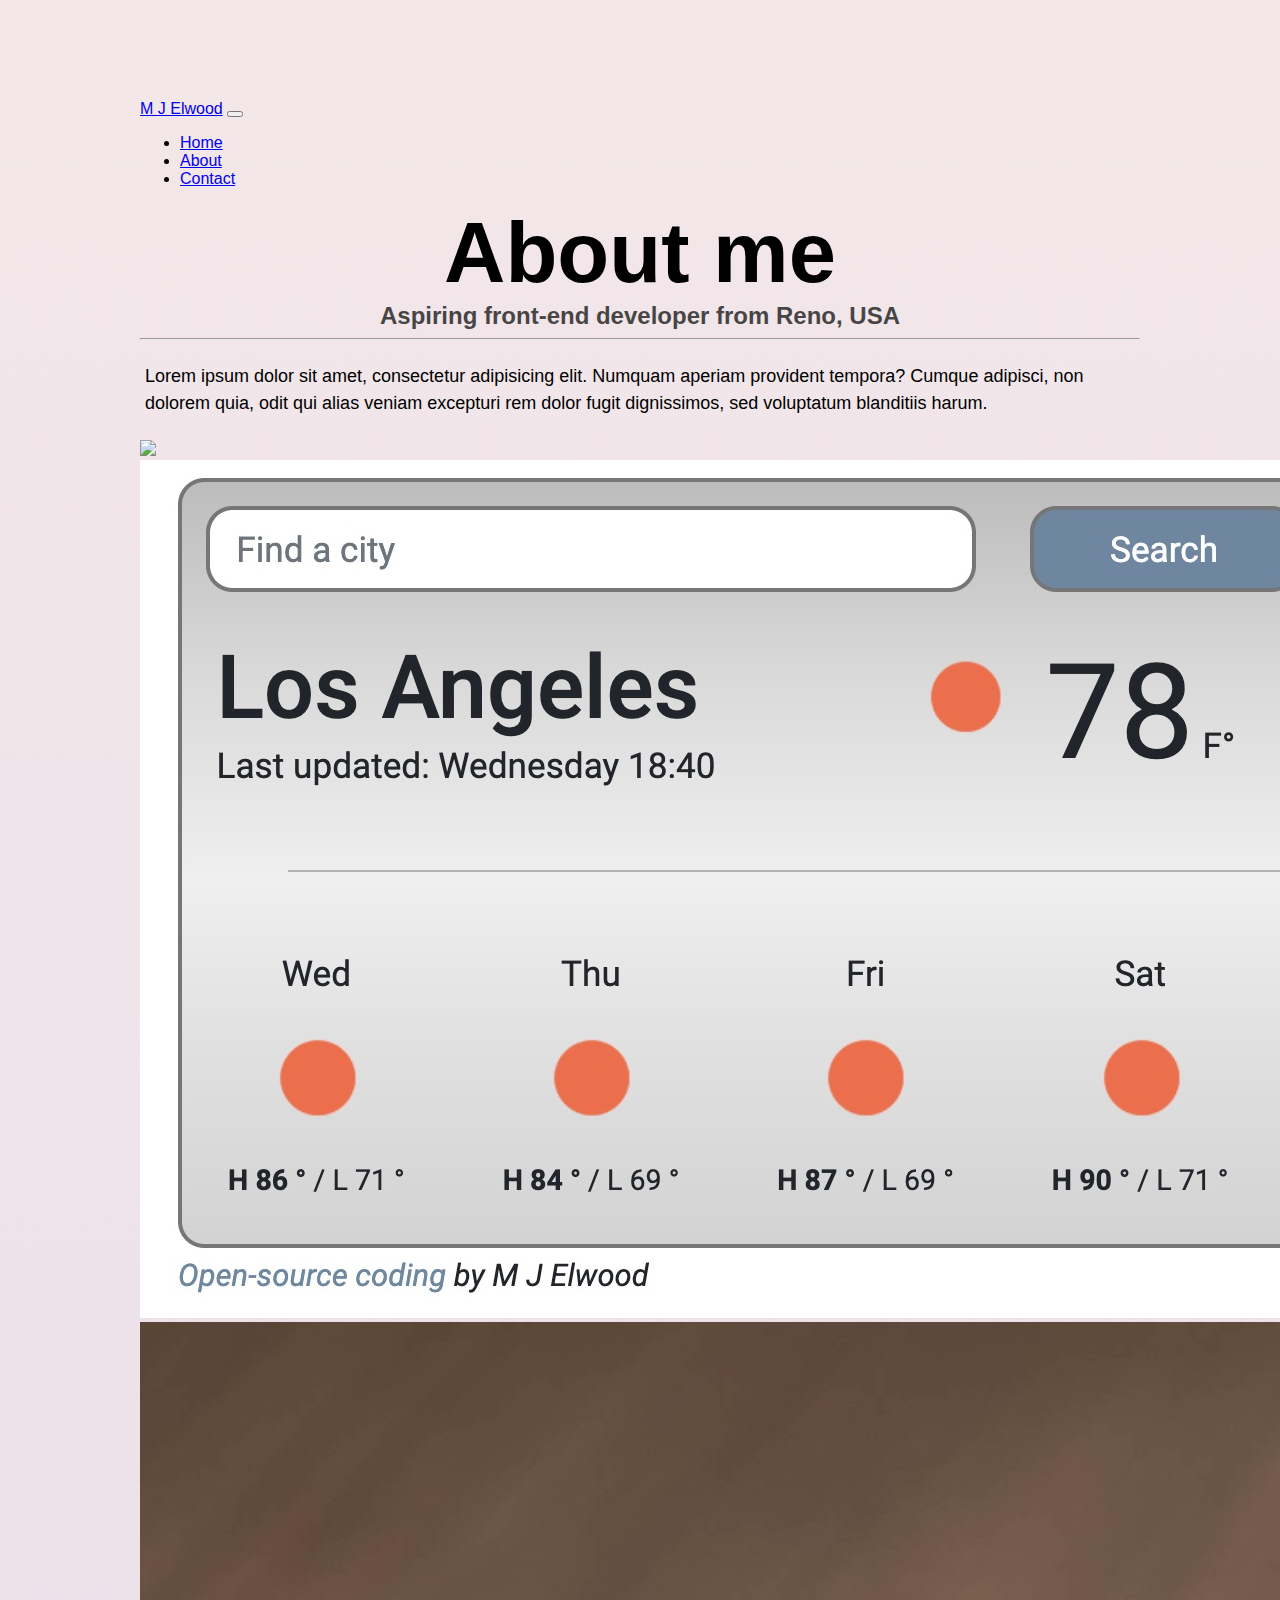
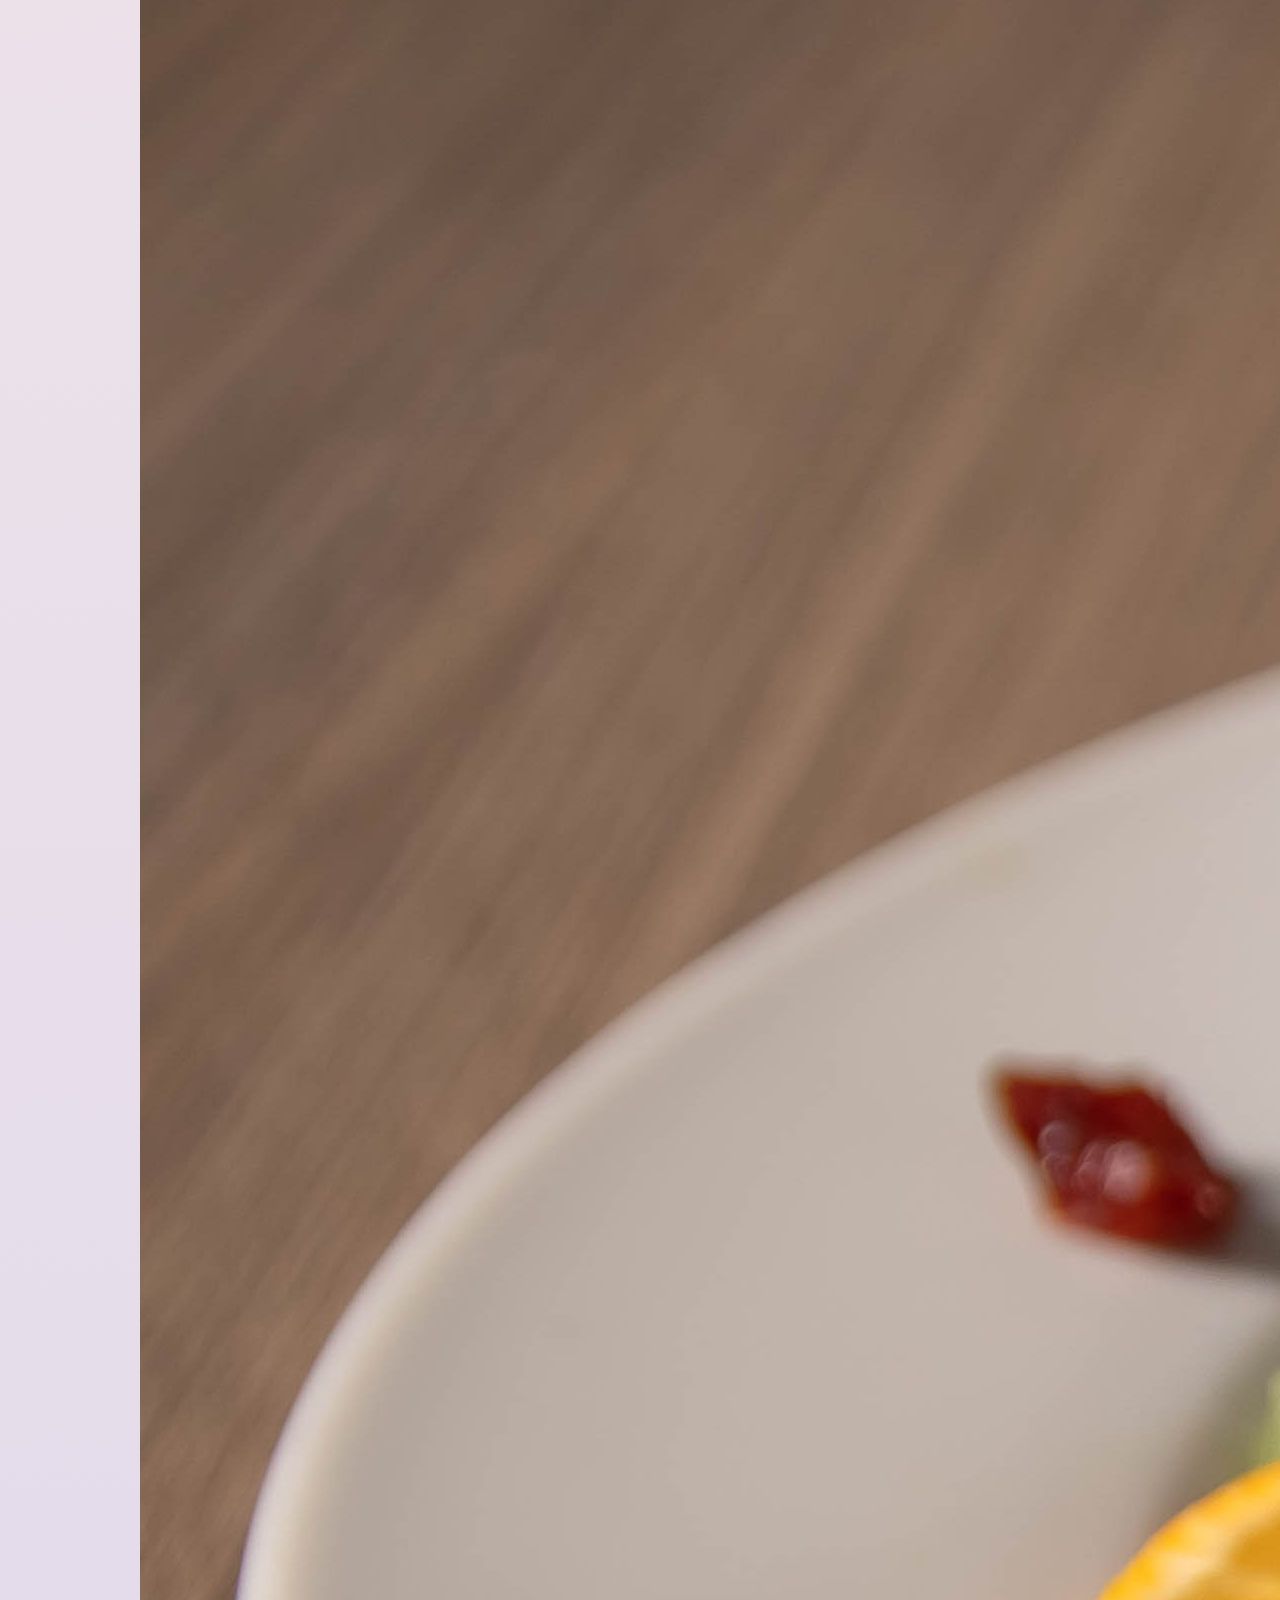
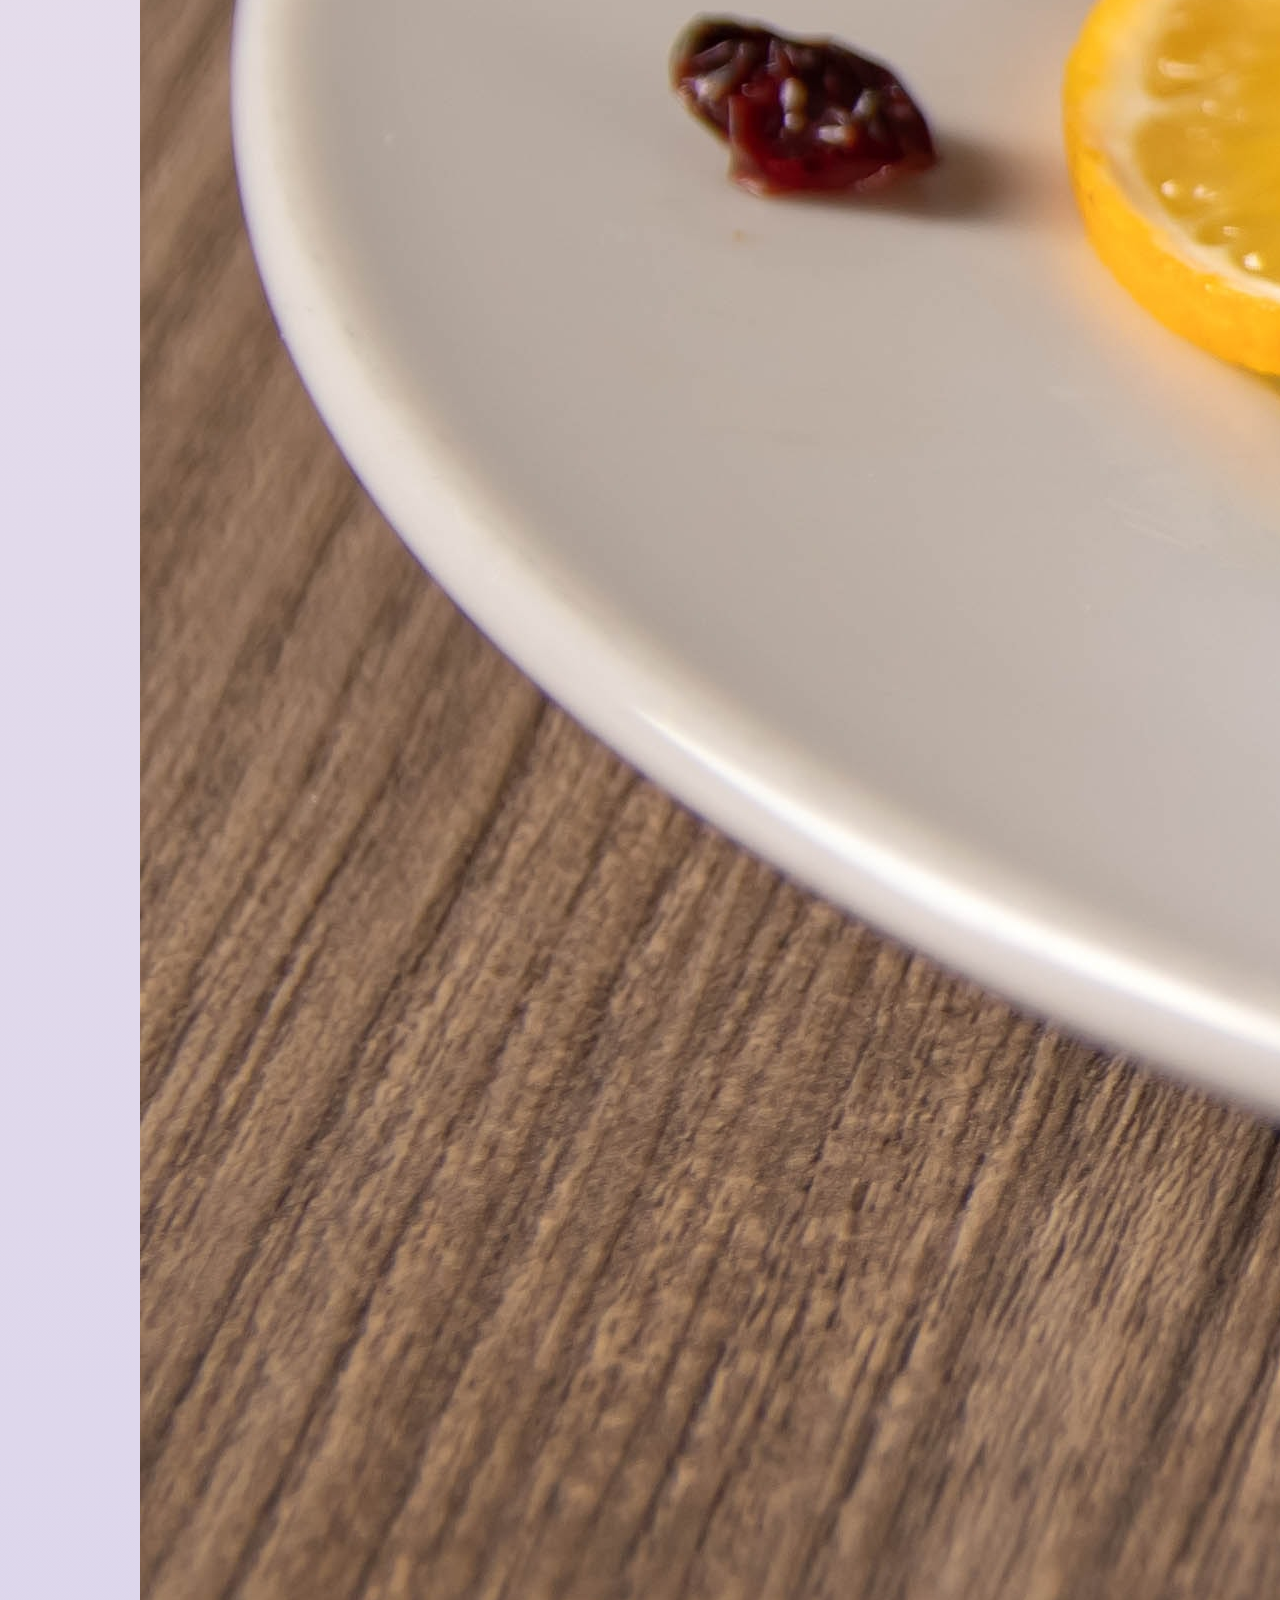
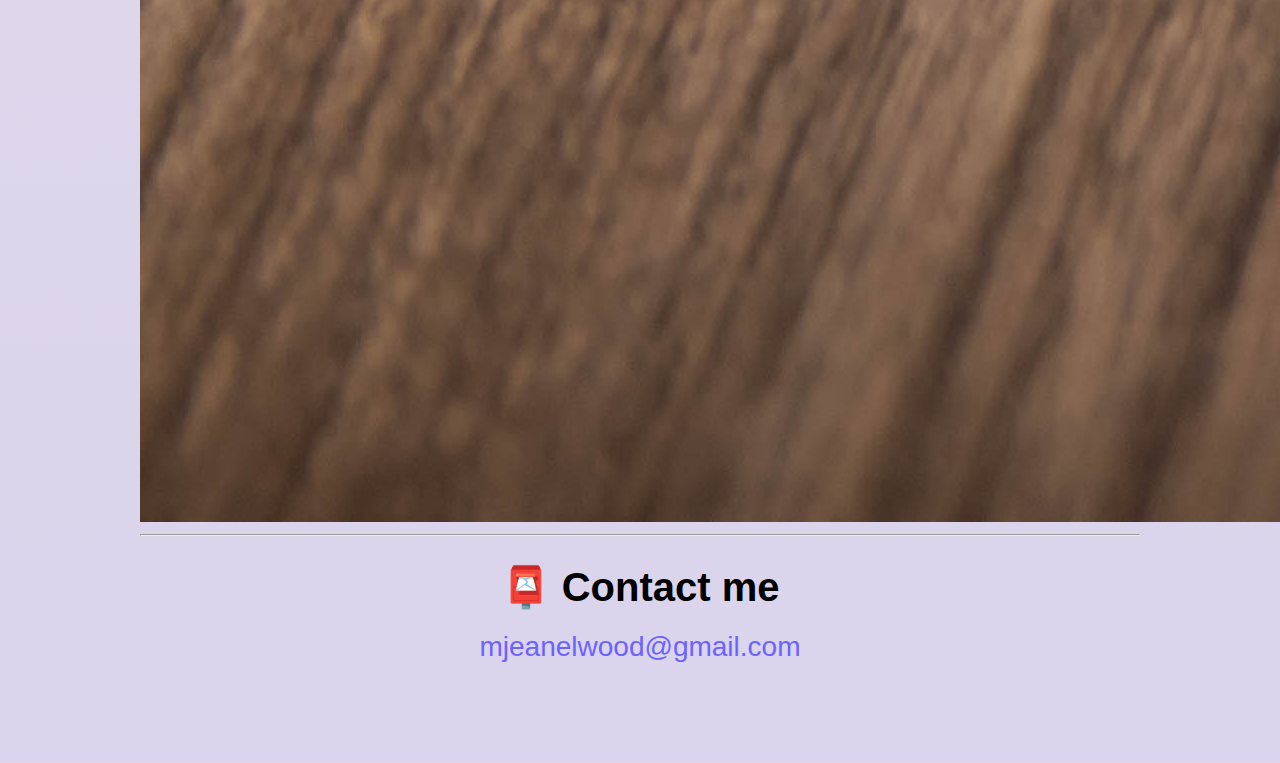
==== about.html @ da8fffd1 "Create repository transfer files" ====
<!DOCTYPE html>
<html lang="en">
  <head>
    <meta charset="UTF-8" />
    <meta http-equiv="X-UA-Compatible" content="IE=edge" />
    <meta name="viewport" content="width=device-width, initial-scale=1.0" />
    <script
      src="https://cdn.jsdelivr.net/npm/bootstrap@5.0.2/dist/js/bootstrap.bundle.min.js"
      integrity="sha384-MrcW6ZMFYlzcLA8Nl+NtUVF0sA7MsXsP1UyJoMp4YLEuNSfAP+JcXn/tWtIaxVXM"
      crossorigin="anonymous"
    ></script>
    <link
      href="https://cdn.jsdelivr.net/npm/bootstrap@5.0.2/dist/css/bootstrap.min.css"
      rel="stylesheet"
      integrity="sha384-EVSTQN3/azprG1Anm3QDgpJLIm9Nao0Yz1ztcQTwFspd3yD65VohhpuuCOmLASjC"
      crossorigin="anonymous"
    />
    <link rel="stylesheet" href="src/style.css" />
    <title>About M J Elwood</title>
  </head>
  <body>
    <nav class="navbar navbar-expand-lg fixed-top navbar-light bg-light">
      <div class="container-fluid">
        <a class="navbar-brand" href="index.html">M J Elwood</a>
        <button
          class="navbar-toggler"
          type="button"
          data-bs-toggle="collapse"
          data-bs-target="#navbarNav"
          aria-controls="navbarNav"
          aria-expanded="false"
          aria-label="Toggle navigation"
        >
          <span class="navbar-toggler-icon"></span>
        </button>
        <div class="collapse navbar-collapse" id="navbarNav">
          <ul class="navbar-nav">
            <li class="nav-item">
              <a class="nav-link active" aria-current="page" href="index.html"
                >Home</a
              >
            </li>
            <li class="nav-item">
              <a class="nav-link" href="about.html">About</a>
            </li>
            <li class="nav-item">
              <a class="nav-link" href="about.html#contact">Contact</a>
            </li>
          </ul>
        </div>
      </div>
    </nav>

    <h1>About me</h1>
    <h3>Aspiring front-end developer from Reno, USA</h3>
    <hr />
    <p class="about-paragraph text-center">
      Lorem ipsum dolor sit amet, consectetur adipisicing elit. Numquam aperiam
      provident tempora? Cumque adipisci, non dolorem quia, odit qui alias
      veniam excepturi rem dolor fugit dignissimos, sed voluptatum blanditiis
      harum.
    </p>

    <div class="row">
      <div class="col-sm-4">
        <img src="images/yoga1.jpg" class="img-fluid m-2 rounded shadow" />
      </div>
      <div class="col-sm-4">
        <img src="images/weather.jpg" class="img-fluid m-2 rounded shadow" />
      </div>
      <div class="col-sm-4">
        <img src="images/yogurt.jpg" class="img-fluid m-2 rounded shadow" />
      </div>
    </div>
    <hr />
    <div id="contact" class="mt-3">
      <h2>📮 Contact me</h2>
      <a href="mailto:[email]" class="email-link" class="mt-5">
        mjeanelwood@gmail.com
      </a>
    </div>
  </body>
</html>
---- src/style.css ----
:root {
  --primary-color: #6c63ff;
  --secondary-color: #f5f2fe;
  --box-shadow: 0 5px 10px rgba(0, 0, 0, 0.3);
}

body {
  margin: 100px auto;
  max-width: 1000px;
  font-family: "Lucida Sans", "Lucida Sans Regular", "Lucida Grande",
    "Lucida Sans Unicode", Geneva, Verdana, sans-serif;
  background: linear-gradient(to top, #dad4ec 0%, #dad4ec 1%, #f3e7e9 100%);
}

h1,
h2,
h3 {
  text-align: center;
  margin: 0;
}

h1 {
  font-size: 85px;
}

h2 {
  font-size: 40px;
  padding: 20px;
}

h3 {
  font-size: 24px;
  opacity: 0.7;
}

p {
  padding: 5px;
  font-size: 18px;
  line-height: 1.5;
  text-align: inherit;
}

.navigation-links {
  display: flex;
  margin-top: 25px;
  justify-content: center;
}

.navigation-links a {
  margin: 20px;
  border-radius: 4px;
  padding: 20px 15px;
  text-decoration: none;
  text-transform: capitalize;
}

.contact-link {
  background: var(--primary-color);
  box-shadow: var(--box-shadow);
  color: white;
}

.about-link {
  color: var(--primary-color);
  border: 1px solid var(--primary-color);
}

.homepage-link {
  color: var(--primary-color);
  text-align: center;
  display: block;
}

.about-paragraphs {
  display: flex;
  margin: 30px 0;
}

.about-paragraphs p {
  margin: 10px;
}

.email-link {
  display: flex;
  justify-content: center;
  color: var(--primary-color);
  font-size: 28px;
  text-decoration: none;
}

.email-link:hover {
  text-decoration: underline;
  color: #545c75;
}
.primary-link {
  border-radius: 4px;
  padding: 15px 15px;
  text-decoration: none;
  text-transform: capitalize;
  background: var(--primary-color);
  box-shadow: var(--box-shadow);
  color: white;
}
.container-fluid {
  max-width: 1000px;
}
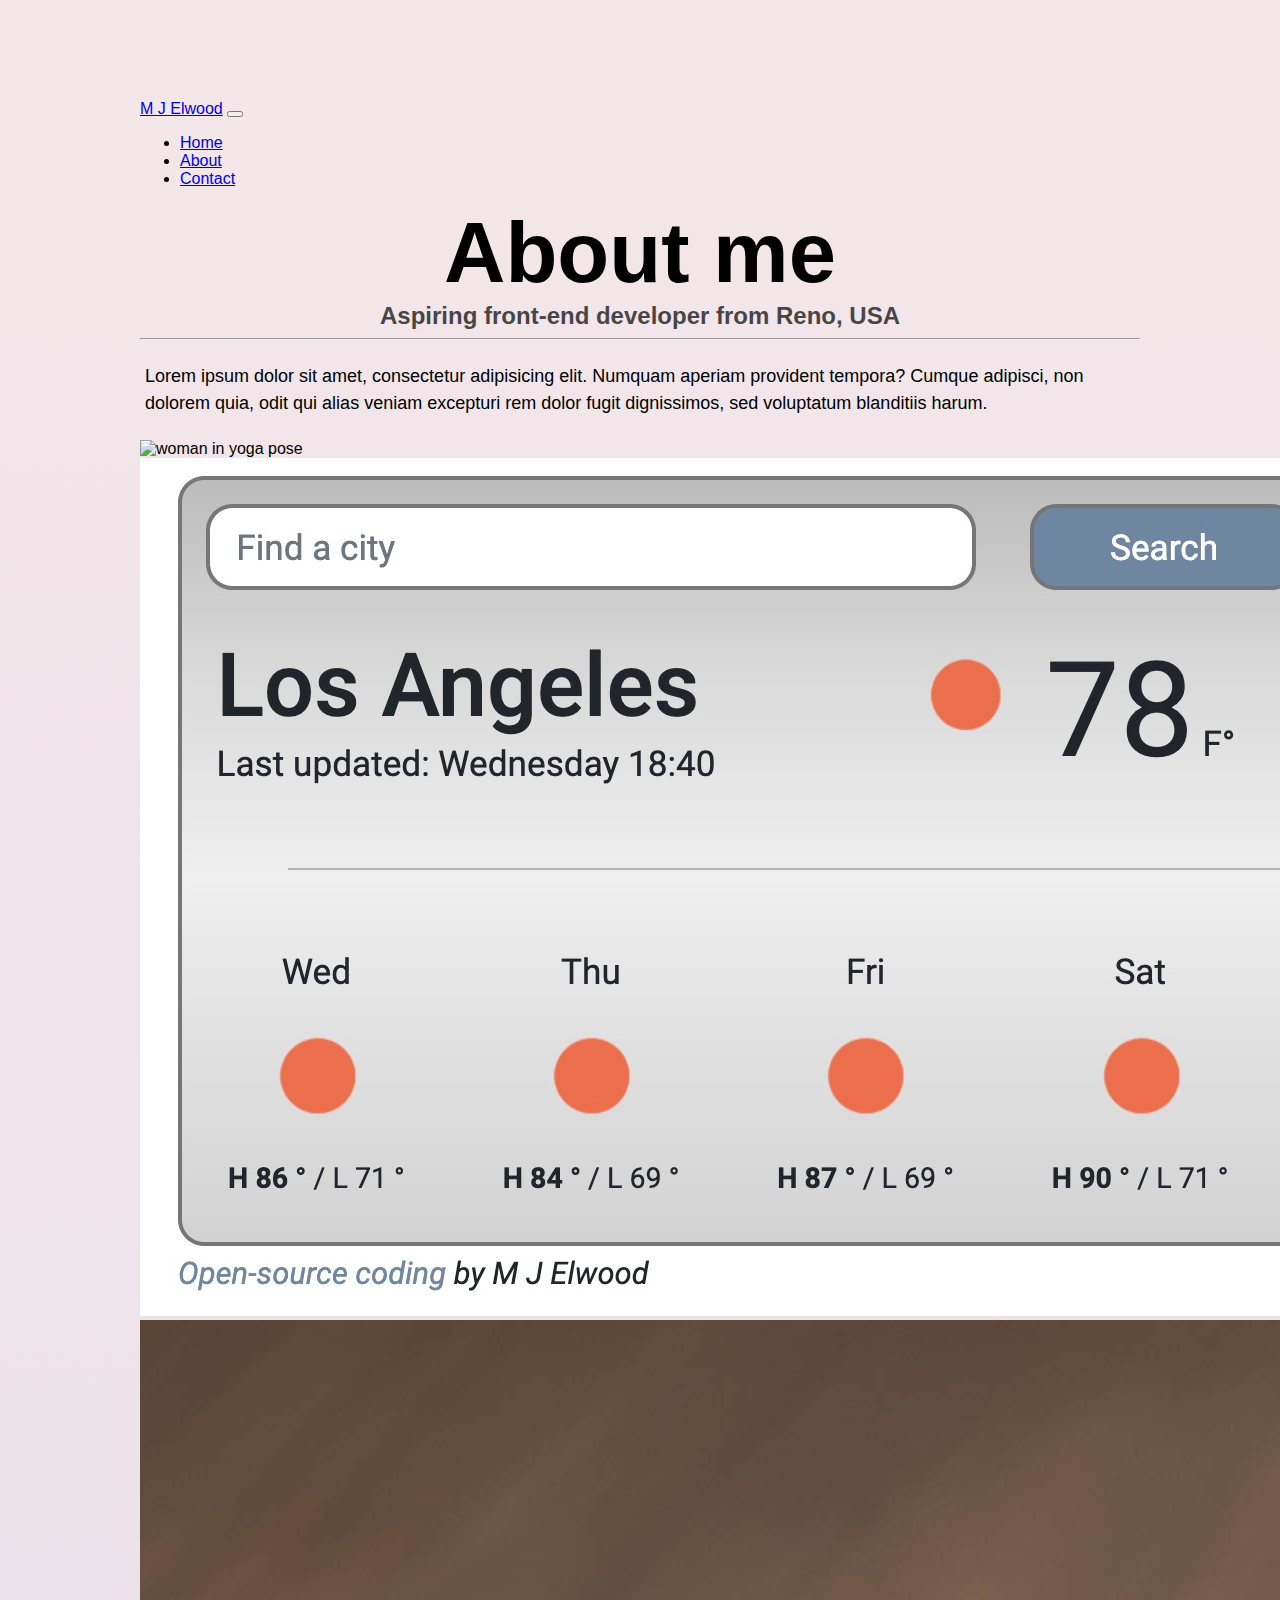
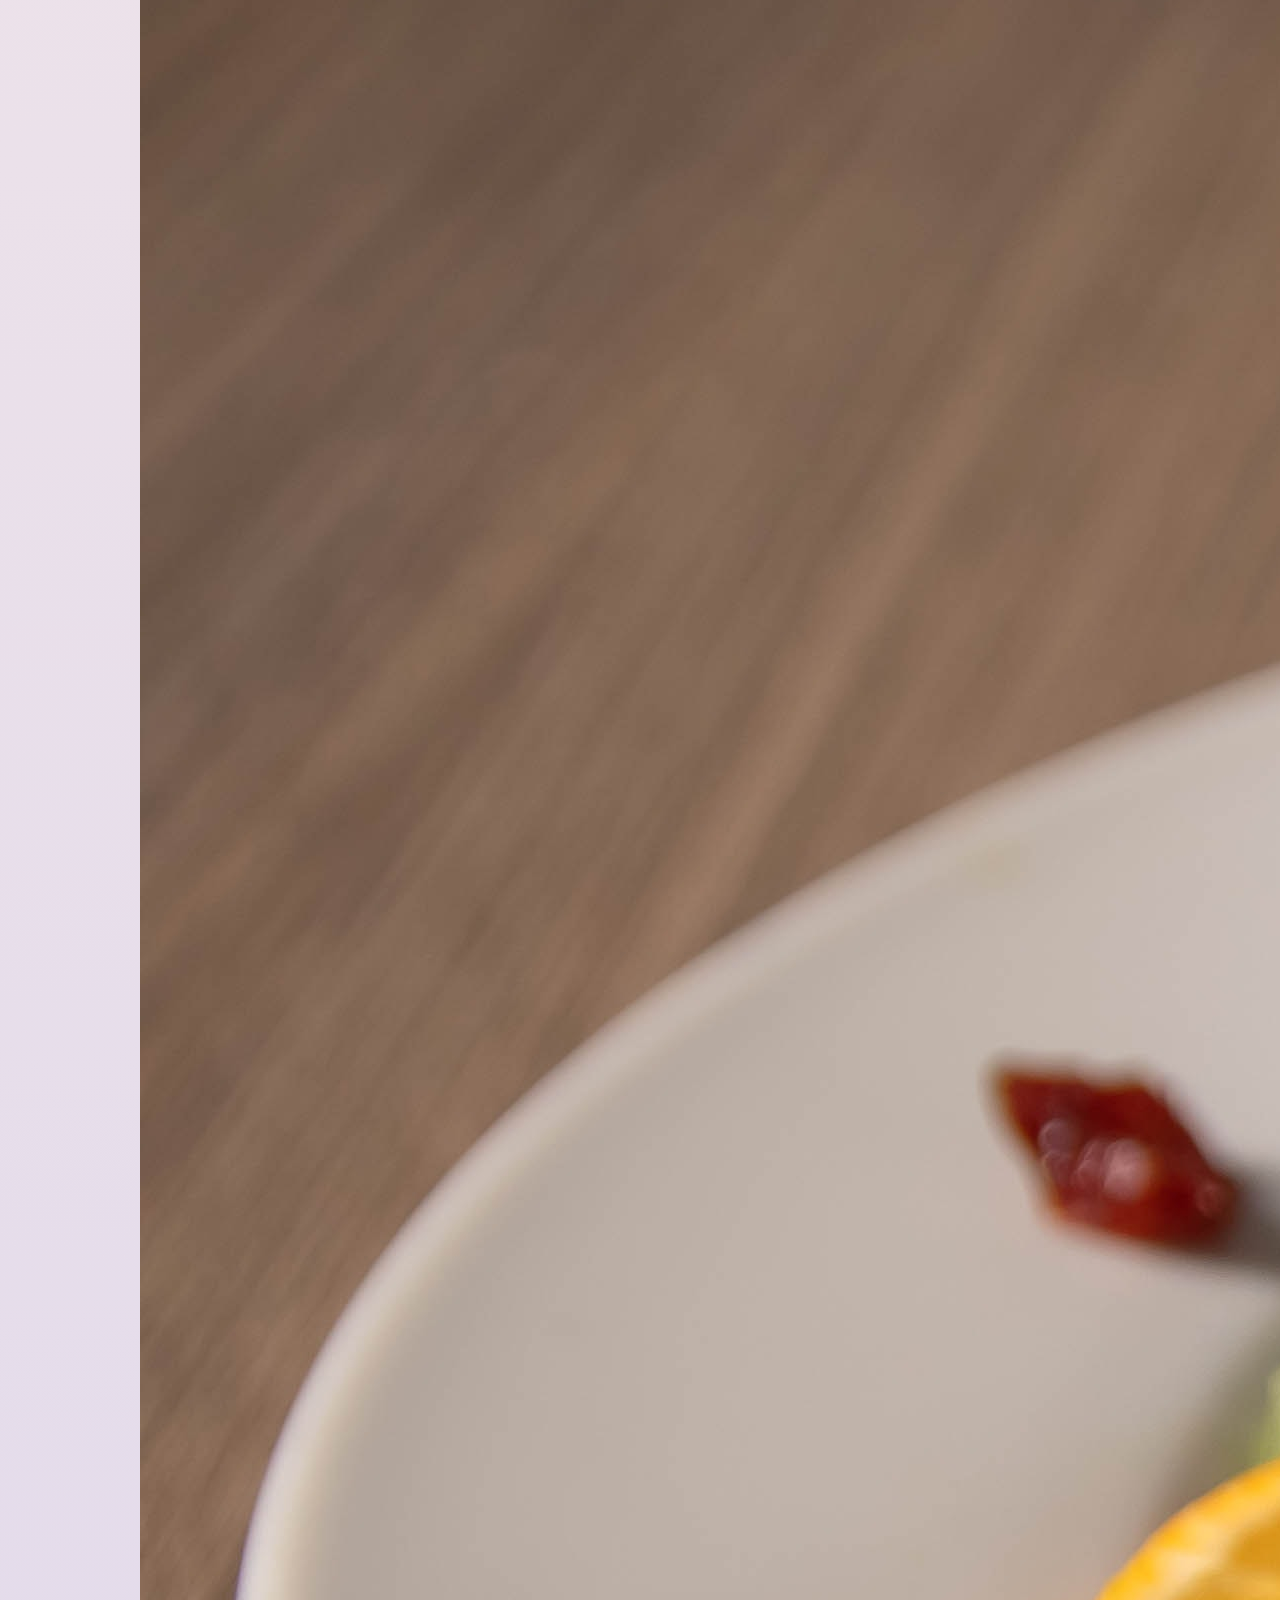
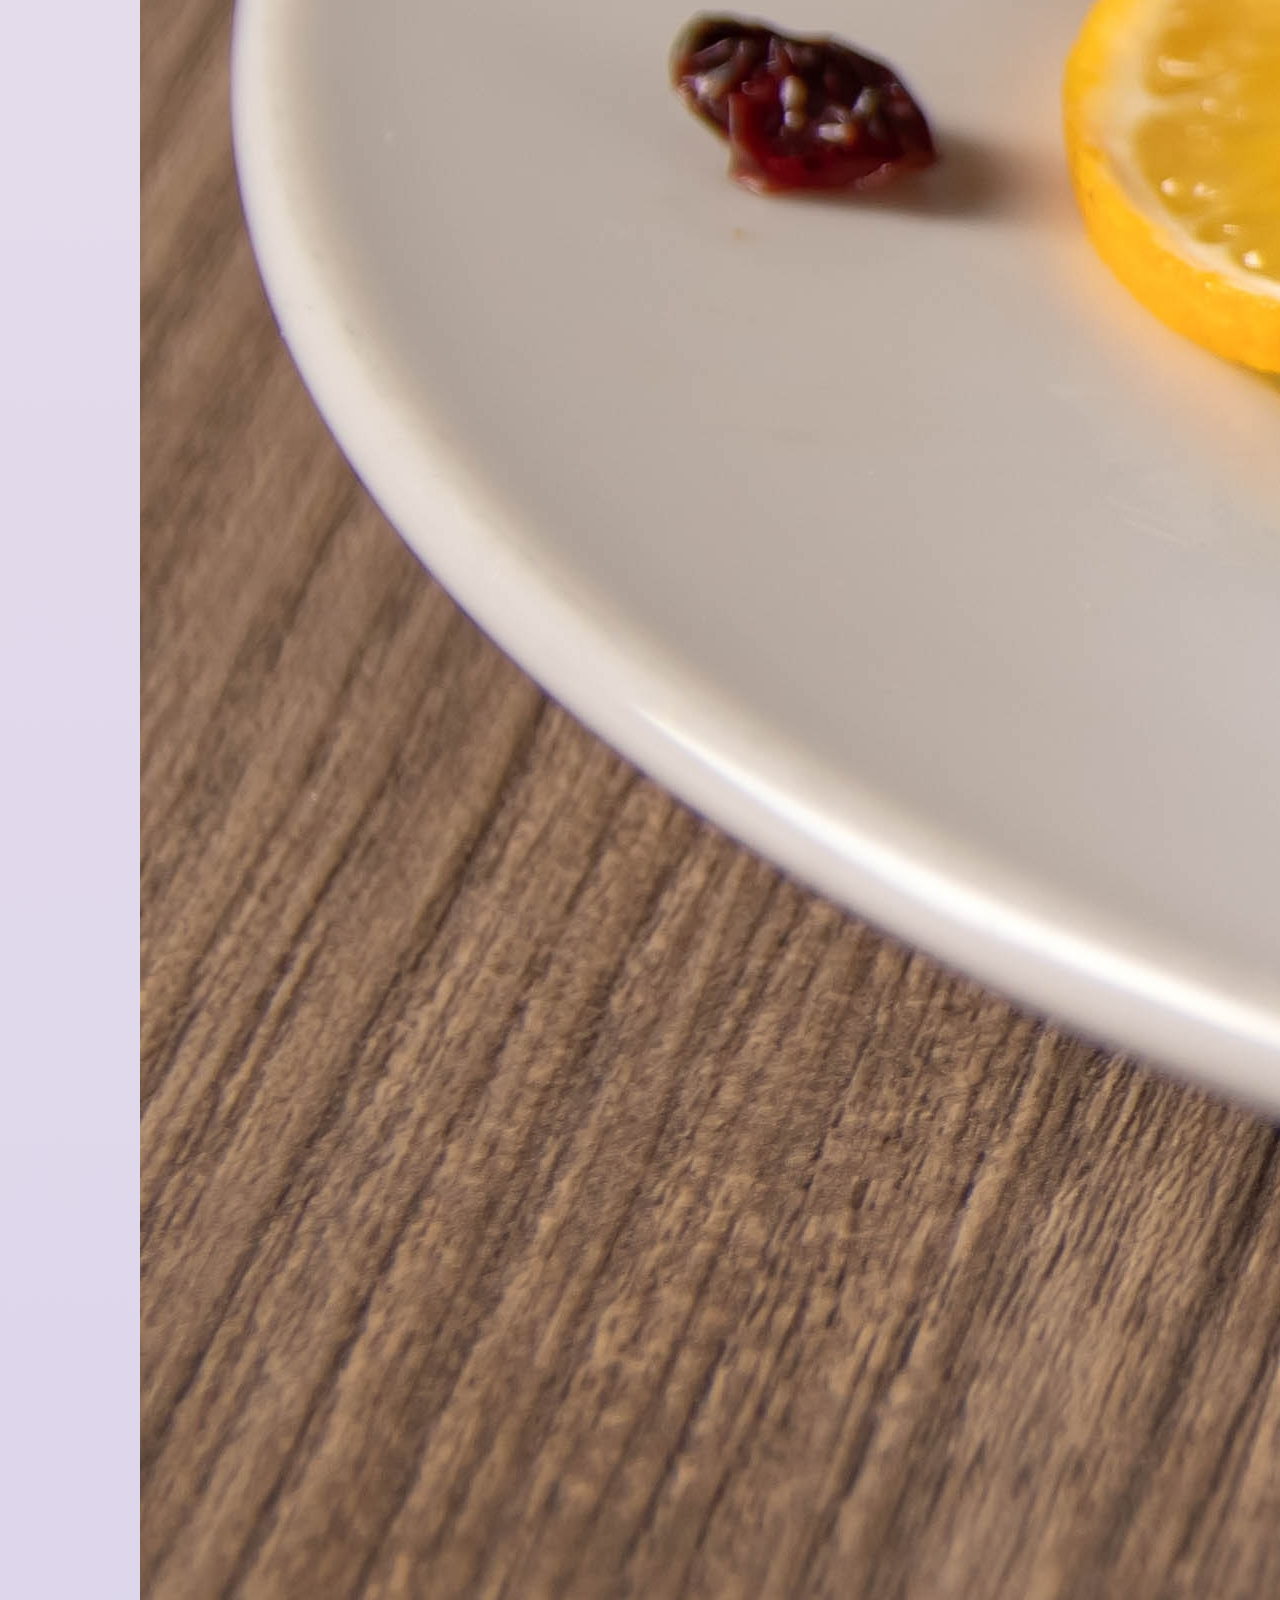
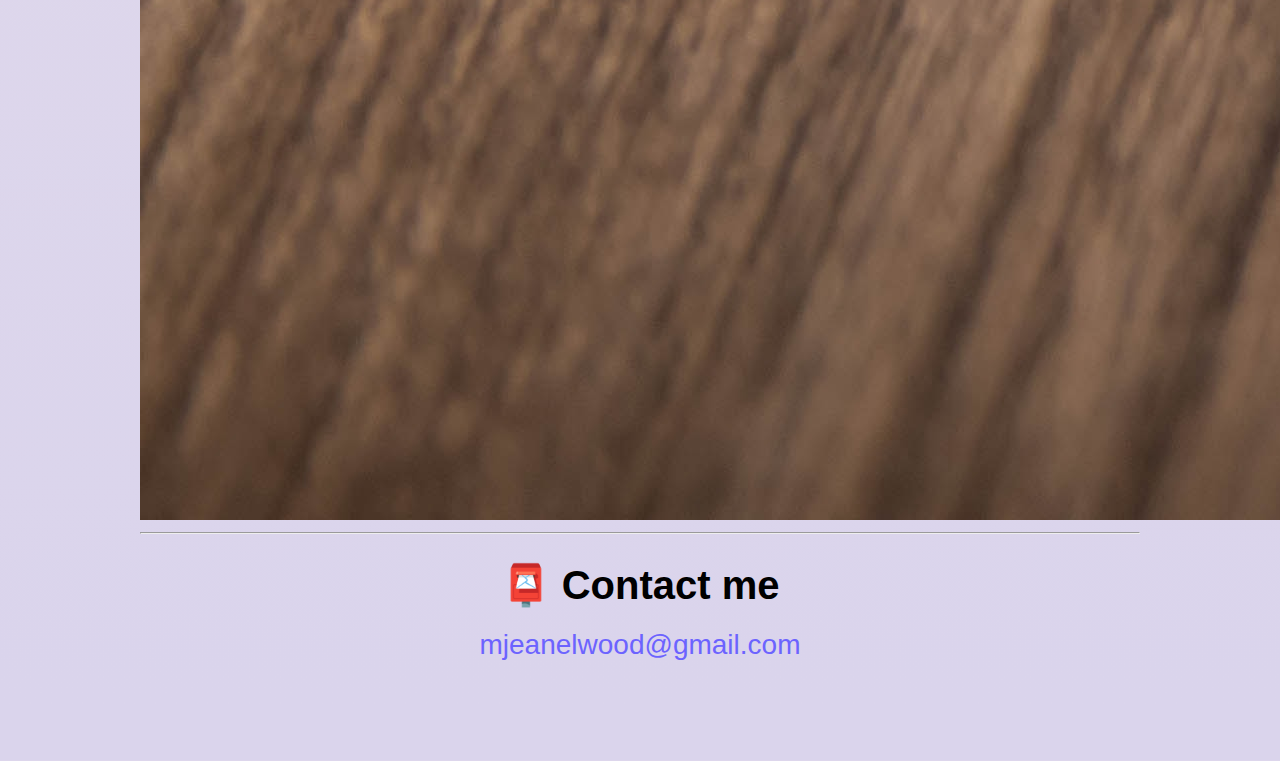
==== commit 55259b10: "update images with alt" ====
--- a/about.html
+++ b/about.html
@@ -63,13 +63,13 @@
 
     <div class="row">
       <div class="col-sm-4">
-        <img src="images/yoga1.jpg" class="img-fluid m-2 rounded shadow" />
+        <img src="images/yoga1.jpg" alt="woman in yoga pose" class="img-fluid m-2 rounded shadow" />
       </div>
       <div class="col-sm-4">
-        <img src="images/weather.jpg" class="img-fluid m-2 rounded shadow" />
+        <img src="images/weather.jpg" alt="statict weather app" class="img-fluid m-2 rounded shadow" />
       </div>
       <div class="col-sm-4">
-        <img src="images/yogurt.jpg" class="img-fluid m-2 rounded shadow" />
+        <img src="images/yogurt.jpg" alt="bowl of yogurt with fruit" class="img-fluid m-2 rounded shadow" />
       </div>
     </div>
     <hr />
